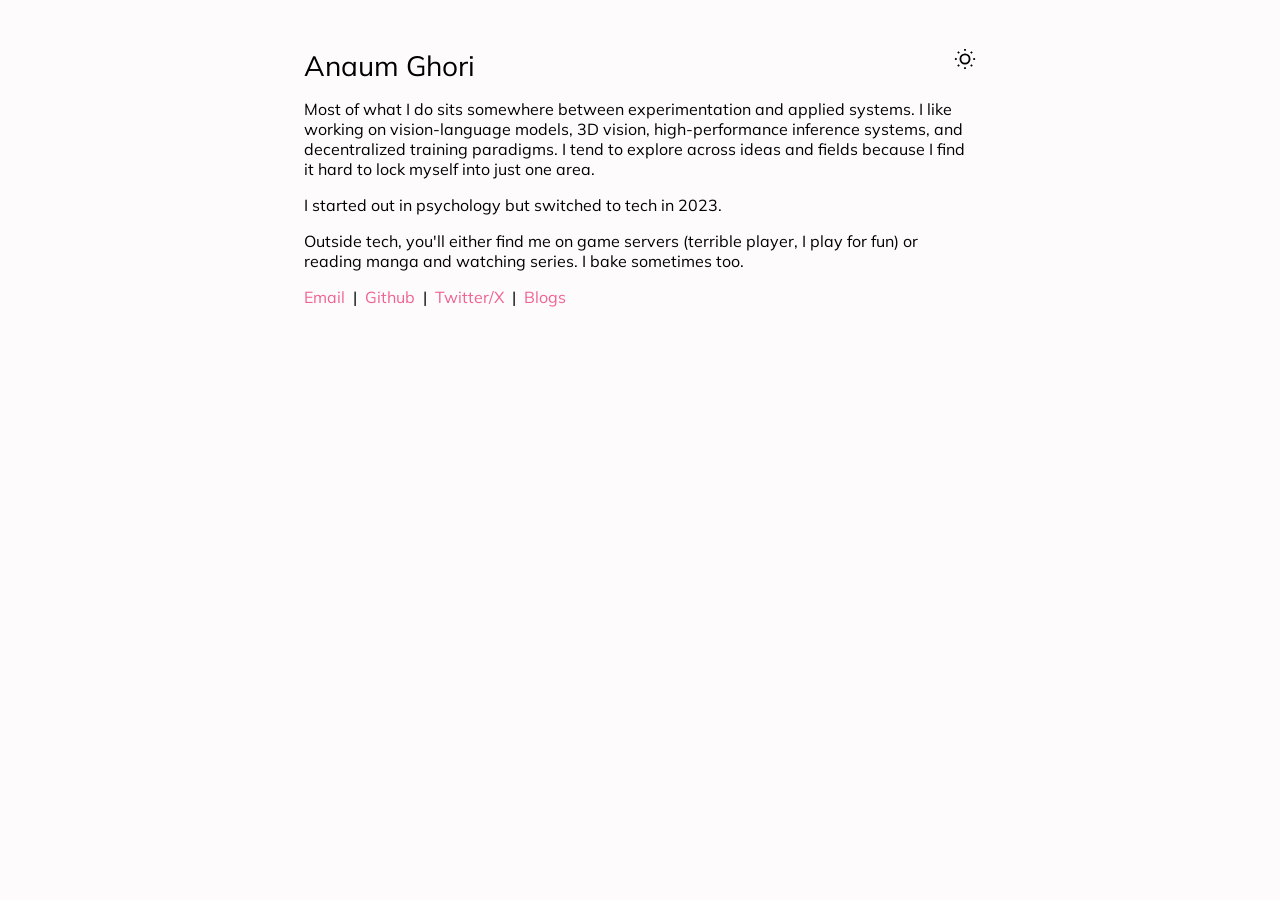
==== index.html @ 189d3630 "Initial website for GitHub Pages" ====
<!DOCTYPE HTML PUBLIC "-//W3C//DTD HTML 4.01 Transitional//EN">
<html>

<head>
  <link rel="stylesheet" href="stylesheet.css">
  <title>Anaum Ghori</title>
  <meta name="Anaum Ghori's Homepage" http-equiv="Content-Type" content="Anaum Ghori's Homepage">
  <link rel="preconnect" href="https://fonts.googleapis.com">
  <link rel="preconnect" href="https://fonts.gstatic.com" crossorigin>
  <link href="https://fonts.googleapis.com/css2?family=Mulish:wght@300;400;600;700&display=swap" rel="stylesheet">
</head>
 
<body>
<table width="900" border="0" align="center" border="0" cellspacing="0" cellpadding="20">
  <tr><td>

<table width="100%" align="center" border="0" cellspacing="0" cellpadding="20">
  <tr>
    <td align="left">
      <div style="width: 82%; margin: 0 auto; position: relative;">
        <button id="theme-toggle" onclick="toggleTheme()" style="background:none;border:none;cursor:pointer;padding:0;position:absolute;top:0;right:0;">
          <svg width="22" height="22" viewBox="0 0 24 24" fill="currentColor" xmlns="http://www.w3.org/2000/svg">
            <path d="M12 3a9 9 0 1 0 9 9c0-.46-.04-.92-.1-1.36a5.389 5.389 0 0 1-4.4 2.26 5.403 5.403 0 0 1-3.14-9.8c-.44-.06-.9-.1-1.36-.1z"/>
          </svg>
        </button>
        <pageheading>Anaum Ghori</pageheading>

        <p>Most of what I do sits somewhere between experimentation and applied systems. I like working on vision-language models, 
          3D vision, high-performance inference systems, and decentralized training paradigms. I tend to explore across 
          ideas and fields because I find it hard to lock myself into just one area.</p>

        <p>I started out in psychology but switched to tech in 2023.</p>

        <p>Outside tech, you'll either find me on game servers (terrible player, I play for fun) or reading manga and watching series. I bake sometimes too.</p>
        <p>
          <a href="mailto:ghorianaum@gmail.com">Email</a> &nbsp;|&nbsp;
          <a href="https://github.com/anaumghori">Github</a> &nbsp;|&nbsp; 
          <a href="https://x.com/anaumghori">Twitter/X</a> &nbsp;|&nbsp;
          <a href="blogs_page.html">Blogs</a>
        </p>
      </div>
    </td>
  </tr>
</table>
  </td></tr>
</table>
<script>
  function toggleTheme() {
    var body = document.body;
    var btn = document.getElementById('theme-toggle');
    if (body.classList.contains('dark-mode')) {
      body.classList.remove('dark-mode');
      btn.innerHTML = '<svg width="22" height="22" viewBox="0 0 24 24" fill="none" stroke="currentColor" stroke-width="2" xmlns="http://www.w3.org/2000/svg"><circle cx="12" cy="12" r="5"/><line x1="12" y1="1" x2="12" y2="3"/><line x1="12" y1="21" x2="12" y2="23"/><line x1="4.22" y1="4.22" x2="5.64" y2="5.64"/><line x1="18.36" y1="18.36" x2="19.78" y2="19.78"/><line x1="1" y1="12" x2="3" y2="12"/><line x1="21" y1="12" x2="23" y2="12"/><line x1="4.22" y1="19.78" x2="5.64" y2="18.36"/><line x1="18.36" y1="5.64" x2="19.78" y2="4.22"/></svg>';
      localStorage.setItem('theme', 'light');
    } else {
      body.classList.add('dark-mode');
      btn.innerHTML = '<svg width="22" height="22" viewBox="0 0 24 24" fill="currentColor" xmlns="http://www.w3.org/2000/svg"><path d="M12 3a9 9 0 1 0 9 9c0-.46-.04-.92-.1-1.36a5.389 5.389 0 0 1-4.4 2.26 5.403 5.403 0 0 1-3.14-9.8c-.44-.06-.9-.1-1.36-.1z"/></svg>';
      localStorage.setItem('theme', 'dark');
    }
  }
  if (localStorage.getItem('theme') === 'dark') {
    document.body.classList.add('dark-mode');
    document.getElementById('theme-toggle').innerHTML = '<svg width="22" height="22" viewBox="0 0 24 24" fill="currentColor" xmlns="http://www.w3.org/2000/svg"><path d="M12 3a9 9 0 1 0 9 9c0-.46-.04-.92-.1-1.36a5.389 5.389 0 0 1-4.4 2.26 5.403 5.403 0 0 1-3.14-9.8c-.44-.06-.9-.1-1.36-.1z"/></svg>';
  } else {
    document.getElementById('theme-toggle').innerHTML = '<svg width="22" height="22" viewBox="0 0 24 24" fill="none" stroke="currentColor" stroke-width="2" xmlns="http://www.w3.org/2000/svg"><circle cx="12" cy="12" r="5"/><line x1="12" y1="1" x2="12" y2="3"/><line x1="12" y1="21" x2="12" y2="23"/><line x1="4.22" y1="4.22" x2="5.64" y2="5.64"/><line x1="18.36" y1="18.36" x2="19.78" y2="19.78"/><line x1="1" y1="12" x2="3" y2="12"/><line x1="21" y1="12" x2="23" y2="12"/><line x1="4.22" y1="19.78" x2="5.64" y2="18.36"/><line x1="18.36" y1="5.64" x2="19.78" y2="4.22"/></svg>';
  }
</script>
</body>

</html>
---- stylesheet.css ----
a {
  color: #f06292;
  text-decoration: none;
}

a:focus, a:hover {
  color: #f09228;
  text-decoration: none;
}

body, td, th {
  font-family: 'Mulish';
  font-size: 16px;
  font-weight: 400;
  color: #000000;
  background-color: #fdfbfb;
}

heading {
  font-family: 'Mulish';
  font-size: 17px;
  font-weight: 600;
}

hr {
  border: 0;
  height: 1px;
  background-image: linear-gradient(to right, rgba(0, 0, 0, 0), rgba(0, 0, 0, 0.75), rgba(0, 0, 0, 0));
}

strong {
  font-family: 'Mulish';
  font-size: 16px;
  font-weight: 600;
}

pageheading {
  font-family: 'Mulish';
  font-size: 28px;
  font-weight: 400;
}

.theme-preview {
  display: inline-block;
  width: 90%;
}

.theme-preview-image {
  display: none;
  width: 100%;
  height: auto;
  border-radius: 15px;
}

.theme-preview-light {
  display: block;
}

body.dark-mode .theme-preview-light {
  display: none;
}

body.dark-mode .theme-preview-dark {
  display: block;
}

body.dark-mode, body.dark-mode td, body.dark-mode th {
  color: #e8e8e8;
  background-color: #181717;
}

body.dark-mode hr {
  background-image: linear-gradient(to right, rgba(255, 255, 255, 0), rgba(255, 255, 255, 0.75), rgba(255, 255, 255, 0));
}

body.dark-mode pageheading {
  color: #e8e8e8;
}

body.dark-mode a {
  color: #f06292;
}

body.dark-mode a:focus, body.dark-mode a:hover {
  color: #f19f41;
}

body.dark-mode #theme-toggle {
  color: #e8e8e8;
}

#blog-content {
  line-height: 1.7;
  --blog-inline-code-color: #3f3f46;
  --blog-inline-code-bg: rgba(15, 23, 42, 0.08);
  --blog-panel-inline-code-bg: rgba(15, 23, 42, 0.08);
  --blog-heading-h1-size: 30px;
  --blog-heading-h2-size: 23px;
  --blog-heading-h3-size: 20px;
  --blog-heading-h4-size: 18px;
  --blog-heading-h5-size: 15px;
  --blog-heading-h6-size: 14px;
}

#blog-content h1,
#blog-content h2,
#blog-content h3,
#blog-content h4,
#blog-content h5,
#blog-content h6 {
  margin-top: 1.5em;
  margin-bottom: 0.5em;
  font-weight: 600;
}

#blog-content h1 { font-size: var(--blog-heading-h1-size); }
#blog-content h2 { font-size: var(--blog-heading-h2-size); }
#blog-content h3 { font-size: var(--blog-heading-h3-size); }
#blog-content h4 { font-size: var(--blog-heading-h4-size); }
#blog-content h5 { font-size: var(--blog-heading-h5-size); }
#blog-content h6 { font-size: var(--blog-heading-h6-size); }

#blog-content p {
  margin-bottom: 1em;
}

#blog-toc-container {
  margin: 1.5em 0 1.75em;
}

#blog-toc-container .blog-toc {
  margin: 0;
}

#blog-toc-container .blog-toc summary {
  cursor: pointer;
}

#blog-toc-container .blog-toc summary::marker {
  font-size: 0.8em;
}

#blog-toc-container .blog-toc-list,
#blog-toc-container .blog-toc-list ul {
  margin: 0.85em 0 0;
  padding-left: 25px;
}

#blog-toc-container .blog-toc-list li {
  margin-bottom: 0.3em;
}

#blog-content details summary {
  cursor: pointer;
}

#blog-content details summary::marker {
  font-size: 0.8em;
}

#blog-content .blog-theme-diagram {
  margin: 1.5em 0 2em;
  text-align: center;
}

#blog-content .blog-theme-diagram .theme-image {
  display: none;
  width: 92%;
  max-width: 100%;
  height: auto;
  margin: 0 auto;
}

#blog-content .blog-theme-diagram .theme-image-light {
  display: inline-block;
}

body.dark-mode #blog-content .blog-theme-diagram .theme-image-light {
  display: none;
}

body.dark-mode #blog-content .blog-theme-diagram .theme-image-dark {
  display: inline-block;
}

#blog-content p code,
#blog-content li code,
#blog-content td code,
#blog-content th code,
#blog-content blockquote code {
  font-family: inherit;
  font-size: inherit;
  font-weight: inherit;
  font-style: inherit;
  line-height: inherit;
  color: var(--blog-inline-code-color);
  background-color: var(--blog-inline-code-bg);
  padding: 2px 6px;
  border-radius: 3px;
}

#blog-content pre {
  font-family: 'Mulish', sans-serif;
  background-color: #f4f1f1;
  padding: 15px;
  border-radius: 6px;
  overflow-x: auto;
  margin-bottom: 1em;
}

#blog-content pre code {
  font-family: inherit;
  font-size: inherit;
  font-weight: inherit;
  font-style: inherit;
  line-height: inherit;
  background: none;
  padding: 0;
  color: inherit;
}

#blog-content ul, #blog-content ol {
  margin-bottom: 1em;
  padding-left: 25px;
}

#blog-content li {
  margin-bottom: 0.3em;
}

#blog-content .content-panel {
  position: relative;
  margin: 1.5em 0;
  border-left: 4px solid #cfcccc;
  background-color: transparent;
}

#blog-content .content-panel-body {
  font-family: 'Mulish', sans-serif;
  font-size: 16px;
  font-style: italic;
  padding: 14px 0 14px 30px;
  color: #575656;
}

body.dark-mode #blog-content .content-panel-body {
  color: #bdbcbc;
}

#blog-content .content-panel-plain .content-panel-body {
  padding: 14px 0 14px 30px;
}

#blog-content .content-panel-body p,
#blog-content .content-panel-body li,
#blog-content .content-panel-body blockquote,
#blog-content .content-panel-body strong,
#blog-content .content-panel-body em,
#blog-content .content-panel-body a,
#blog-content .content-panel-body h1,
#blog-content .content-panel-body h2,
#blog-content .content-panel-body h3,
#blog-content .content-panel-body h4,
#blog-content .content-panel-body h5,
#blog-content .content-panel-body h6 {
  font-family: inherit;
  font-size: inherit;
  font-style: inherit;
}

#blog-content .content-panel-body > *:first-child {
  margin-top: 0;
}

#blog-content .content-panel-body > *:last-child {
  margin-bottom: 0;
}

#blog-content .content-panel-body p,
#blog-content .content-panel-body ul,
#blog-content .content-panel-body ol {
  margin-bottom: 1em;
}

#blog-content .content-panel-body code {
  color: inherit;
  background-color: var(--blog-panel-inline-code-bg);
}

#blog-content .table-wrapper {
  width: 100%;
  overflow-x: auto;
  margin: 1.5em 0;
}

#blog-content table {
  width: 100%;
  border-collapse: collapse;
  border: 1px solid #c7ccd6;
  background-color: #ffffff;
  font-size: 15px;
}

#blog-content th,
#blog-content td {
  border: 1px solid #c7ccd6;
  padding: 8px 14px;
  text-align: left;
  vertical-align: top;
  line-height: 1.45;
}

#blog-content th {
  font-weight: 700;
}

body.dark-mode #blog-content code {
  --blog-inline-code-color: #f3f4f6;
  --blog-inline-code-bg: #2d2d2d;
  --blog-panel-inline-code-bg: rgba(148, 163, 184, 0.16);
}

body.dark-mode #blog-content pre {
  background-color: #2d2d2d;
}

body.dark-mode #blog-content .content-panel {
  border-left-color: #484747;
  background-color: transparent;
}

body.dark-mode #blog-content table {
  border-color: #3b4252;
  background-color: #1f2430;
  color: #e8e8e8;
}

body.dark-mode #blog-content th,
body.dark-mode #blog-content td {
  border-color: #3b4252;
}

body.dark-mode #blog-content pre code,
body.dark-mode #blog-content .hljs {
  color: #f3f4f6;
}

body.dark-mode #blog-content .hljs-comment,
body.dark-mode #blog-content .hljs-quote {
  color: #9ca3af;
}

body.dark-mode #blog-content .hljs-keyword,
body.dark-mode #blog-content .hljs-selector-tag,
body.dark-mode #blog-content .hljs-subst {
  color: #f472b6;
}

body.dark-mode #blog-content .hljs-string,
body.dark-mode #blog-content .hljs-doctag,
body.dark-mode #blog-content .hljs-regexp {
  color: #86efac;
}

body.dark-mode #blog-content .hljs-title,
body.dark-mode #blog-content .hljs-section,
body.dark-mode #blog-content .hljs-selector-id {
  color: #93c5fd;
}

body.dark-mode #blog-content .hljs-number,
body.dark-mode #blog-content .hljs-literal,
body.dark-mode #blog-content .hljs-symbol,
body.dark-mode #blog-content .hljs-bullet {
  color: #fdba74;
}

body.dark-mode #blog-content .hljs-attr,
body.dark-mode #blog-content .hljs-attribute,
body.dark-mode #blog-content .hljs-variable,
body.dark-mode #blog-content .hljs-template-variable,
body.dark-mode #blog-content .hljs-type {
  color: #67e8f9;
}

body.dark-mode #blog-content .hljs-built_in,
body.dark-mode #blog-content .hljs-function,
body.dark-mode #blog-content .hljs-class .hljs-title {
  color: #f9a8d4;
}
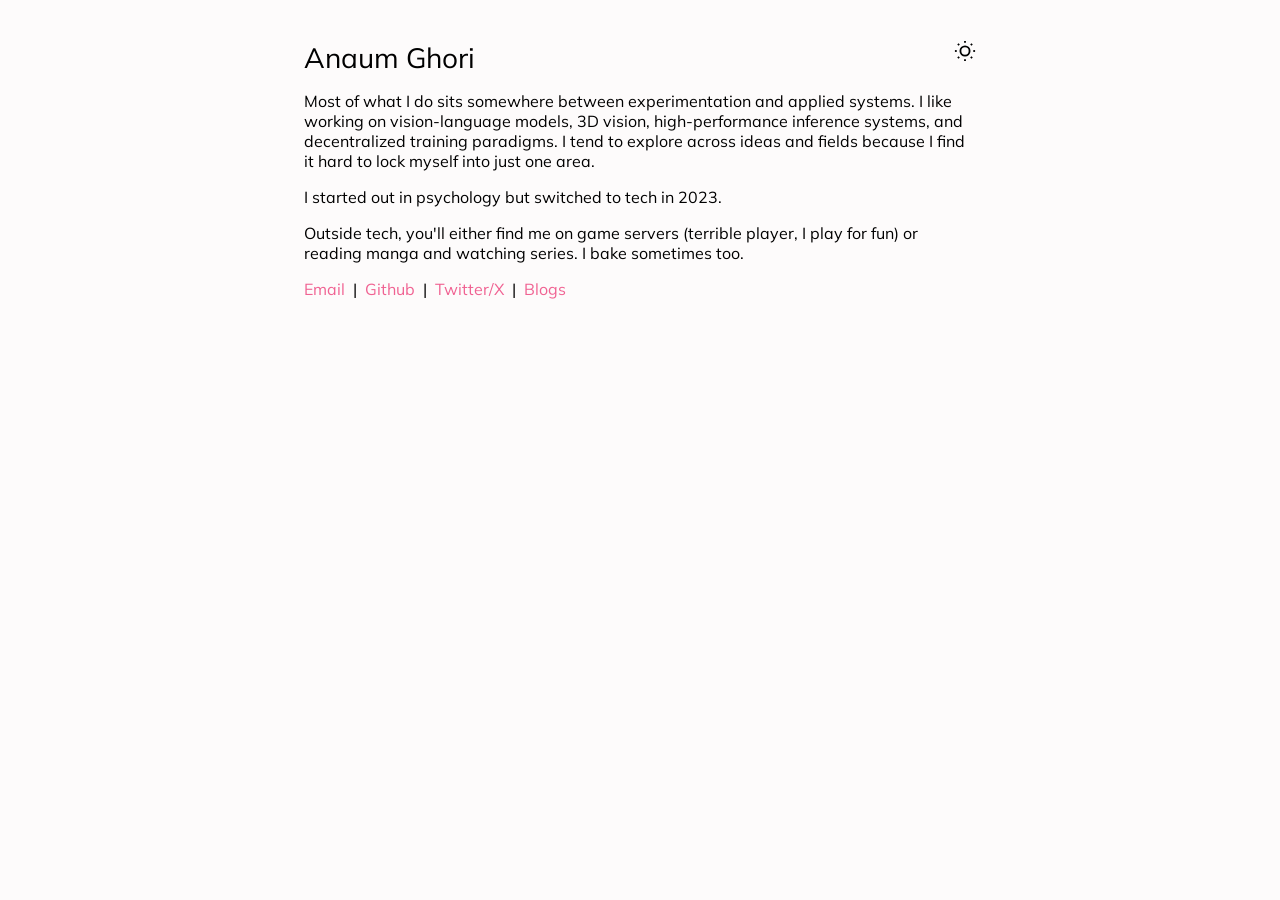
==== commit c1e68440: "Make site mobile-friendly" ====
--- a/index.html
+++ b/index.html
@@ -5,19 +5,20 @@
   <link rel="stylesheet" href="stylesheet.css">
   <title>Anaum Ghori</title>
   <meta name="Anaum Ghori's Homepage" http-equiv="Content-Type" content="Anaum Ghori's Homepage">
+  <meta name="viewport" content="width=device-width, initial-scale=1">
   <link rel="preconnect" href="https://fonts.googleapis.com">
   <link rel="preconnect" href="https://fonts.gstatic.com" crossorigin>
   <link href="https://fonts.googleapis.com/css2?family=Mulish:wght@300;400;600;700&display=swap" rel="stylesheet">
 </head>
  
 <body>
-<table width="900" border="0" align="center" border="0" cellspacing="0" cellpadding="20">
+<table class="page-shell" width="900" border="0" align="center" border="0" cellspacing="0" cellpadding="20">
   <tr><td>
 
-<table width="100%" align="center" border="0" cellspacing="0" cellpadding="20">
+<table class="page-header" width="100%" align="center" border="0" cellspacing="0" cellpadding="20">
   <tr>
     <td align="left">
-      <div style="width: 82%; margin: 0 auto; position: relative;">
+      <div class="home-intro" style="width: 82%; margin: 0 auto; position: relative;">
         <button id="theme-toggle" onclick="toggleTheme()" style="background:none;border:none;cursor:pointer;padding:0;position:absolute;top:0;right:0;">
           <svg width="22" height="22" viewBox="0 0 24 24" fill="currentColor" xmlns="http://www.w3.org/2000/svg">
             <path d="M12 3a9 9 0 1 0 9 9c0-.46-.04-.92-.1-1.36a5.389 5.389 0 0 1-4.4 2.26 5.403 5.403 0 0 1-3.14-9.8c-.44-.06-.9-.1-1.36-.1z"/>
--- a/stylesheet.css
+++ b/stylesheet.css
@@ -1,3 +1,7 @@
+html {
+  -webkit-text-size-adjust: 100%;
+}
+
 a {
   color: #f06292;
   text-decoration: none;
@@ -16,6 +20,10 @@
   background-color: #fdfbfb;
 }
 
+body {
+  margin: 0;
+}
+
 heading {
   font-family: 'Mulish';
   font-size: 17px;
@@ -38,6 +46,23 @@
   font-family: 'Mulish';
   font-size: 28px;
   font-weight: 400;
+}
+
+.page-shell {
+  width: min(900px, calc(100% - 32px));
+  margin: 0 auto;
+}
+
+.page-shell > tbody > tr > td {
+  padding: 20px;
+}
+
+.page-header td {
+  padding: 20px;
+}
+
+.home-intro {
+  max-width: 82%;
 }
 
 .theme-preview {
@@ -124,6 +149,11 @@
   margin-bottom: 1em;
 }
 
+#blog-content img {
+  max-width: 100%;
+  height: auto;
+}
+
 #blog-toc-container {
   margin: 1.5em 0 1.75em;
 }
@@ -148,6 +178,14 @@
 
 #blog-toc-container .blog-toc-list li {
   margin-bottom: 0.3em;
+}
+
+.blog-list td {
+  vertical-align: middle;
+}
+
+.blog-list-summary p {
+  margin: 0;
 }
 
 #blog-content details summary {
@@ -388,3 +426,84 @@
 body.dark-mode #blog-content .hljs-class .hljs-title {
   color: #f9a8d4;
 }
+
+@media (max-width: 700px) {
+  body, td, th {
+    font-size: 15px;
+  }
+
+  .page-shell {
+    width: calc(100% - 20px);
+  }
+
+  .page-shell > tbody > tr > td {
+    padding: 12px;
+  }
+
+  .page-header td {
+    padding: 12px;
+  }
+
+  .home-intro {
+    max-width: 100%;
+    width: 100% !important;
+  }
+
+  pageheading {
+    font-size: 24px;
+  }
+
+  #blog-content {
+    --blog-heading-h1-size: 26px;
+    --blog-heading-h2-size: 21px;
+    --blog-heading-h3-size: 18px;
+    --blog-heading-h4-size: 17px;
+  }
+
+  #blog-content pre {
+    padding: 12px;
+  }
+
+  #blog-content th,
+  #blog-content td {
+    padding: 7px 10px;
+  }
+
+  #blog-toc-container {
+    margin: 1.1em 0 1.4em;
+  }
+
+  .blog-list,
+  .blog-list tbody,
+  .blog-list tr,
+  .blog-list td {
+    display: block;
+    width: 100% !important;
+  }
+
+  .blog-list {
+    margin-top: 20px !important;
+  }
+
+  .blog-list tr {
+    margin-bottom: 26px;
+  }
+
+  .blog-list td {
+    padding: 0;
+    text-align: left;
+  }
+
+  .blog-list-preview {
+    margin-bottom: 14px;
+    text-align: center !important;
+  }
+
+  .blog-list-preview .theme-preview {
+    width: 100% !important;
+  }
+
+  .blog-list-summary p {
+    margin: 0;
+  }
+}
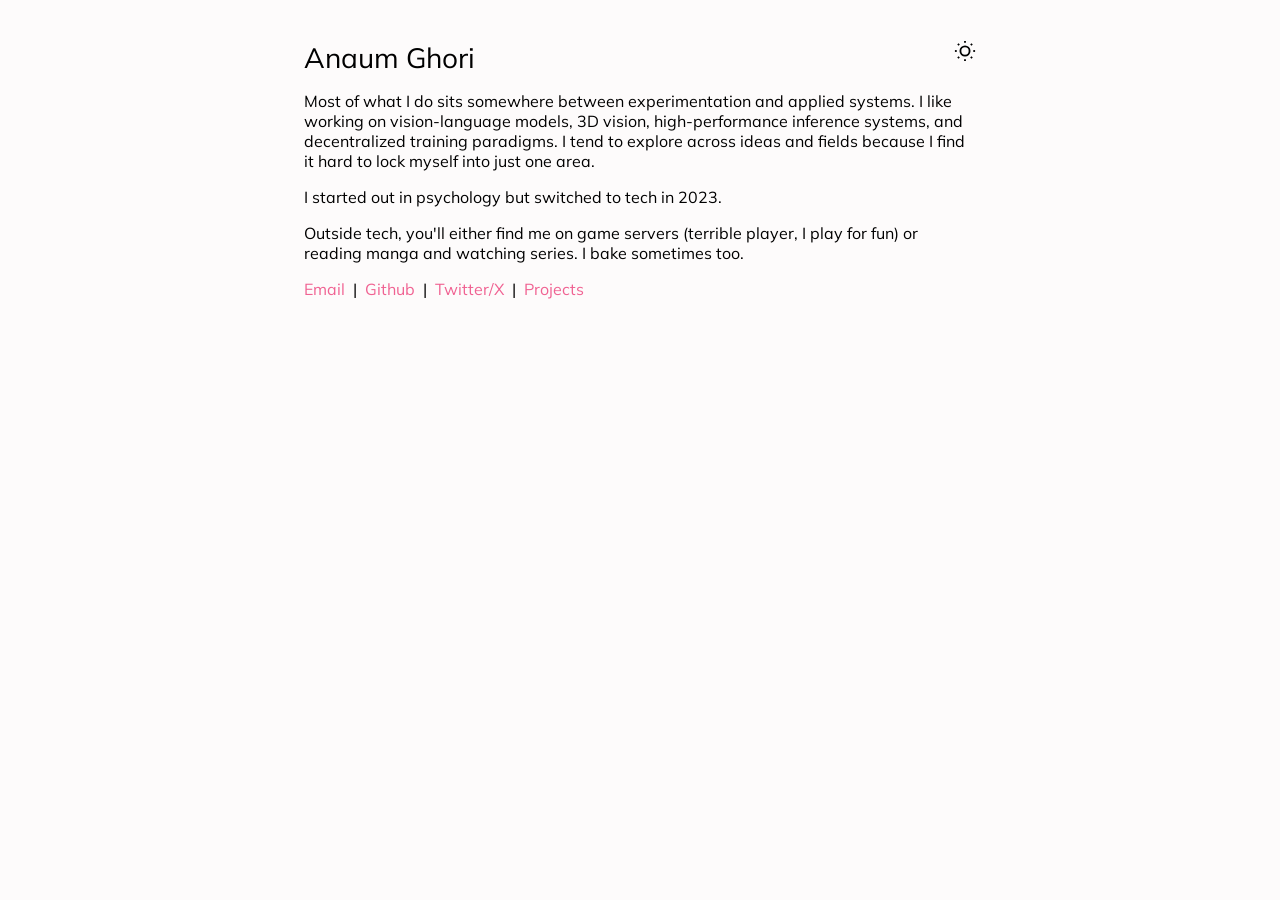
==== commit 3275b6a3: "Rename blogs page to projects" ====
--- a/index.html
+++ b/index.html
@@ -37,7 +37,7 @@
           <a href="mailto:ghorianaum@gmail.com">Email</a> &nbsp;|&nbsp;
           <a href="https://github.com/anaumghori">Github</a> &nbsp;|&nbsp; 
           <a href="https://x.com/anaumghori">Twitter/X</a> &nbsp;|&nbsp;
-          <a href="blogs_page.html">Blogs</a>
+          <a href="projects_page.html">Projects</a>
         </p>
       </div>
     </td>
--- a/stylesheet.css
+++ b/stylesheet.css
@@ -1,3 +1,7 @@
+* {
+  box-sizing: border-box;
+}
+
 html {
   -webkit-text-size-adjust: 100%;
 }
@@ -53,12 +57,34 @@
   margin: 0 auto;
 }
 
+.page-shell-inner {
+  padding: 20px;
+}
+
 .page-shell > tbody > tr > td {
   padding: 20px;
 }
 
 .page-header td {
   padding: 20px;
+}
+
+.page-header-blog {
+  display: flex;
+  align-items: center;
+  justify-content: space-between;
+  gap: 16px;
+  padding: 20px;
+}
+
+.page-header-back,
+.page-header-action {
+  flex: 0 0 auto;
+}
+
+.page-title-row {
+  text-align: center;
+  padding: 0 20px 20px;
 }
 
 .home-intro {
@@ -127,6 +153,12 @@
   --blog-heading-h6-size: 14px;
 }
 
+#blog-toc-container,
+#blog-content {
+  max-width: 100%;
+  overflow-wrap: anywhere;
+}
+
 #blog-content h1,
 #blog-content h2,
 #blog-content h3,
@@ -138,6 +170,21 @@
   font-weight: 600;
 }
 
+#blog-content h1,
+#blog-content h2,
+#blog-content h3,
+#blog-content h4,
+#blog-content h5,
+#blog-content h6,
+#blog-content p,
+#blog-content li,
+#blog-content blockquote,
+#blog-content figcaption,
+#blog-toc-container a {
+  overflow-wrap: anywhere;
+  word-break: break-word;
+}
+
 #blog-content h1 { font-size: var(--blog-heading-h1-size); }
 #blog-content h2 { font-size: var(--blog-heading-h2-size); }
 #blog-content h3 { font-size: var(--blog-heading-h3-size); }
@@ -160,6 +207,7 @@
 
 #blog-toc-container .blog-toc {
   margin: 0;
+  max-width: 100%;
 }
 
 #blog-toc-container .blog-toc summary {
@@ -194,6 +242,15 @@
 
 #blog-content details summary::marker {
   font-size: 0.8em;
+}
+
+#blog-content p code,
+#blog-content li code,
+#blog-content td code,
+#blog-content th code,
+#blog-content blockquote code {
+  overflow-wrap: anywhere;
+  word-break: break-word;
 }
 
 #blog-content .blog-theme-diagram {
@@ -440,8 +497,20 @@
     padding: 12px;
   }
 
+  .page-shell-inner {
+    padding: 12px;
+  }
+
   .page-header td {
     padding: 12px;
+  }
+
+  .page-header-blog {
+    padding: 12px;
+  }
+
+  .page-title-row {
+    padding: 0 12px 12px;
   }
 
   .home-intro {
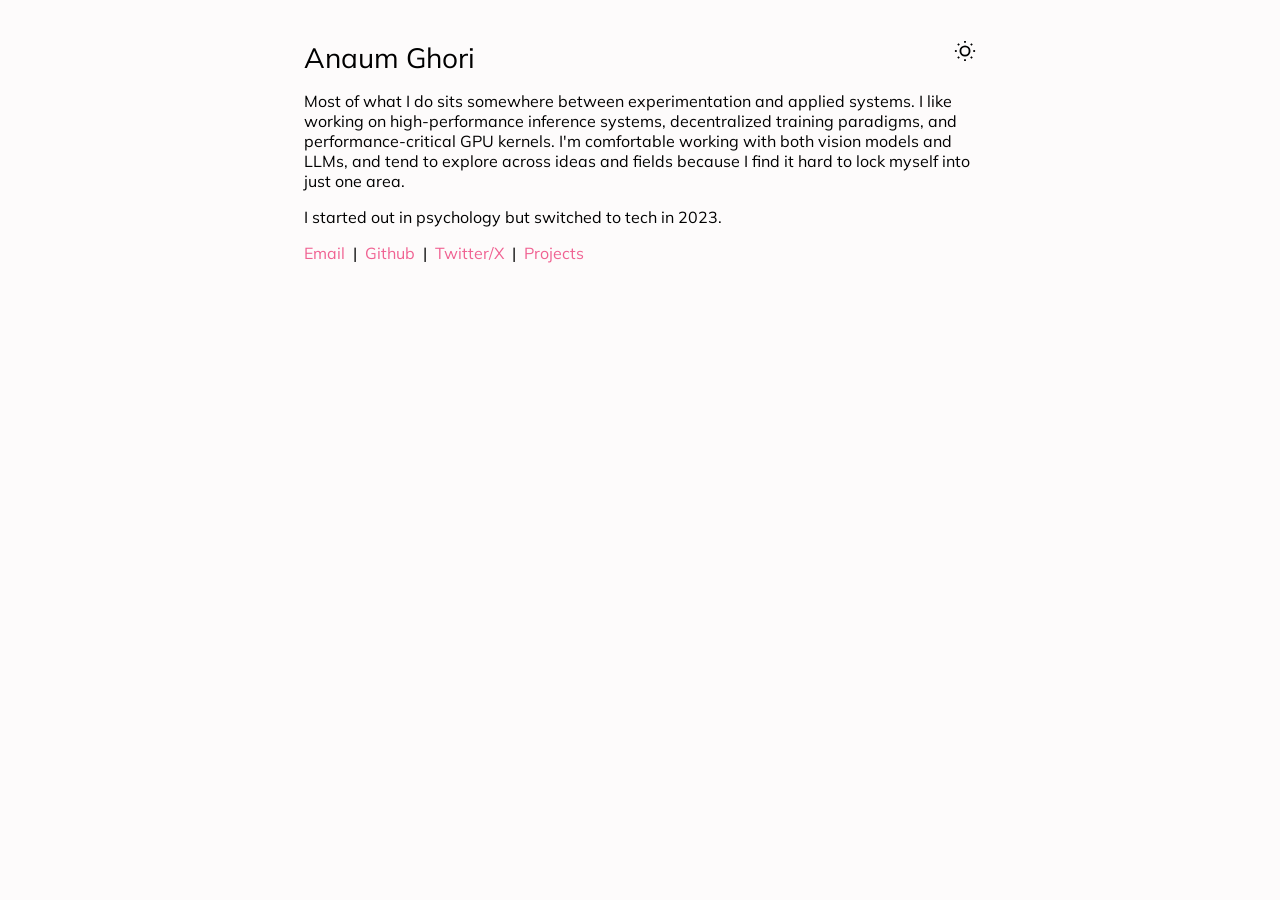
==== commit 4c5c86c6: "yapping" ====
--- a/index.html
+++ b/index.html
@@ -26,13 +26,12 @@
         </button>
         <pageheading>Anaum Ghori</pageheading>
 
-        <p>Most of what I do sits somewhere between experimentation and applied systems. I like working on vision-language models, 
-          3D vision, high-performance inference systems, and decentralized training paradigms. I tend to explore across 
-          ideas and fields because I find it hard to lock myself into just one area.</p>
+        <p>Most of what I do sits somewhere between experimentation and applied systems. I like working on high-performance inference systems, 
+          decentralized training paradigms, and performance-critical GPU kernels. I'm comfortable working with both vision models and LLMs, and 
+          tend to explore across ideas and fields because I find it hard to lock myself into just one area.
+        </p>
 
         <p>I started out in psychology but switched to tech in 2023.</p>
-
-        <p>Outside tech, you'll either find me on game servers (terrible player, I play for fun) or reading manga and watching series. I bake sometimes too.</p>
         <p>
           <a href="mailto:ghorianaum@gmail.com">Email</a> &nbsp;|&nbsp;
           <a href="https://github.com/anaumghori">Github</a> &nbsp;|&nbsp; 
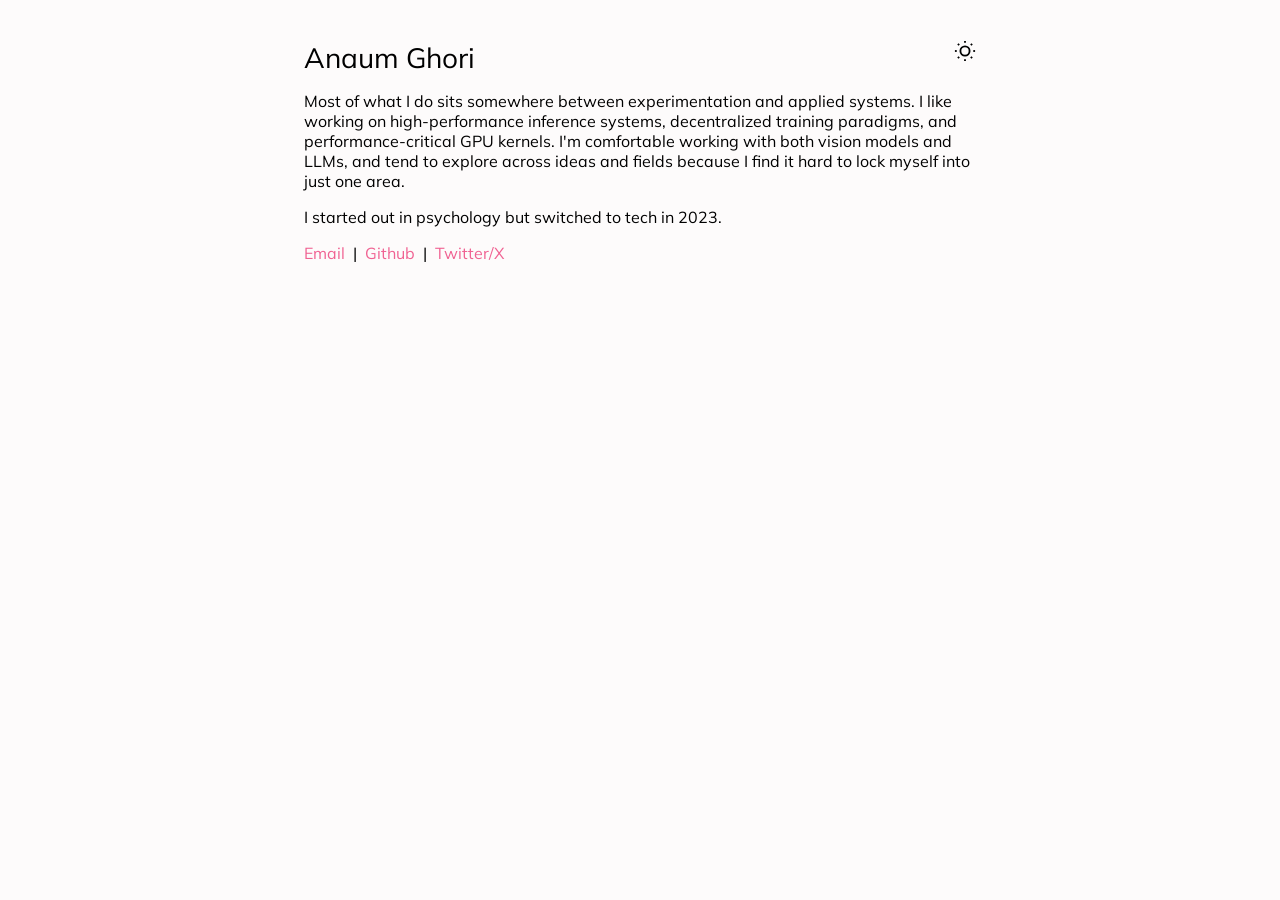
==== commit 2c3aec7f: "Remove projects link from homepage" ====
--- a/index.html
+++ b/index.html
@@ -35,8 +35,7 @@
         <p>
           <a href="mailto:ghorianaum@gmail.com">Email</a> &nbsp;|&nbsp;
           <a href="https://github.com/anaumghori">Github</a> &nbsp;|&nbsp; 
-          <a href="https://x.com/anaumghori">Twitter/X</a> &nbsp;|&nbsp;
-          <a href="projects_page.html">Projects</a>
+          <a href="https://x.com/anaumghori">Twitter/X</a>
         </p>
       </div>
     </td>
